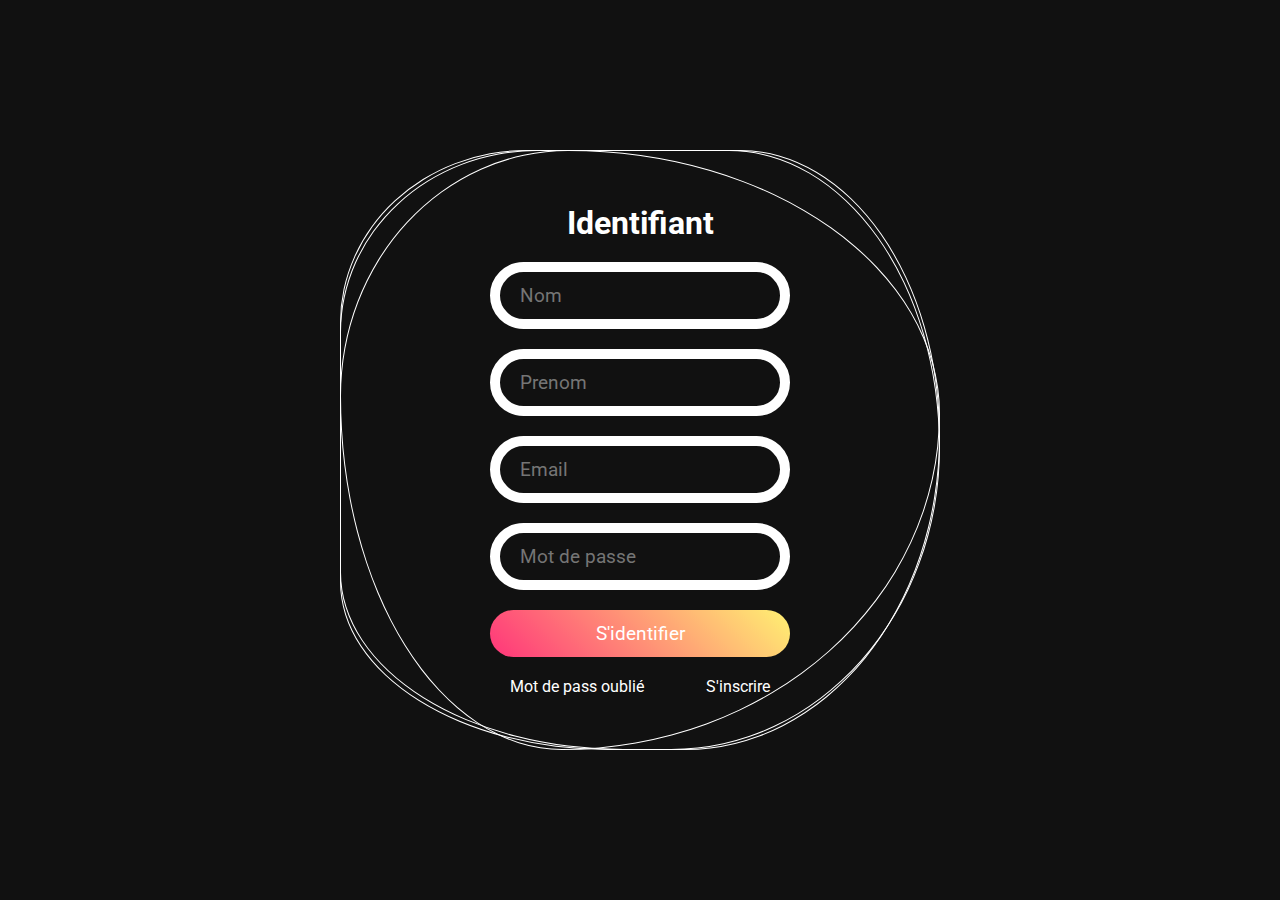
==== index3.html @ 32d7c245 "save" ====
<!DOCTYPE html>
<html lang="en">
<head>
    <meta charset="UTF-8">
    <meta name="viewport" content="width=device-width, initial-scale=1.0">
    <meta name="viewport" content="minimum-scale=0.5">
    <!--meta name="viewport" content="maximum-scale=5.0"-->
    <link rel="stylesheet" href="index3.css">
    <link rel="stylesheet" href="https://cdnjs.cloudflare.com/ajax/libs/font-awesome/6.4.0/css/all.min.css" integrity="sha512-iecdLmaskl7CVkqkXNQ/ZH/XLlvWZOJyj7Yy7tcenmpD1ypASozpmT/E0iPtmFIB46ZmdtAc9eNBvH0H/ZpiBw==" crossorigin="anonymous" referrerpolicy="no-referrer" />
    <title>Document</title>
    <style>
        @import url('https://fonts.googleapis.com/css2?family=Barlow:wght@100&family=Manrope:wght@300&family=Roboto&display=swap');
*{
    margin:0 ;
    padding: 0;
    box-sizing: border-box;
    font-family: 'Roboto', sans-serif;
}
body{
    display: flex;
    justify-content: center;
    align-items: center;
    min-height: 100vh;
    background: #111;
}
.square{
   position: relative;
    width: 600px;
    height: 600px;
    display: flex;
    justify-content: center;
    align-items: center;
}
.square i{
    position: absolute;
    inset:0;
    border: 1px solid #fff;
    transition: 0.5s;
}
.square i:nth-child(1){
    border-radius: 38% 62% 63% 37% / 41% 44% 56% 59%;
    animation: animate 6s linear infinite;
    
}
.square i:nth-child(2){
    border-radius: 41% 44% 56% 59% / 38% 63% 69% 37%;
    animation: animate 4s linear infinite;
}
.square i:nth-child(3){
    border-radius: 41% 44% 56% 59% / 38% 62% 63% 37%;
    animation: animate 10s linear infinite;
}
.square:hover i{
    border:6px solid var(--clr);
    filter:drop-shadow(0 0 20px var(clr)) ;
}

@keyframes animate{
    0%
    {
        transform: rotate(0deg);
    }
    100%
    {
        transform: rotate(360deg);
    } 
    }
    @keyframes animate2{
        0%
        {
            transform: rotate(360deg);
        }
        100%
        {
            transform: rotate(0deg);
        } 
        }
        .login{
            position: absolute;
            width: 300px;
            height: 100px;
            display: flex;
            justify-content: center;
            align-items: center;
            flex-direction: column;
            gap: 20px;
        }
        .login h2{
            font-size: 2em;
            color: #fff;
        }
        .login .inputbx{
            position: relative;
            width: 100%;

        }

        .login .inputbx input{
            position: relative;
            width: 100%;
            padding: 12px 20px;
            background: transparent;
            border: 10px solid #fff;
            border-radius: 40px;
            font-size: 1.2em;
            color: #fff;
            box-shadow: none;
            outline: none;
        }
        .login .inputbx input[type="submit"]{
            width: 100%;
            background: linear-gradient(45deg,#ff357a,#fff172);
            border: none;
            cursor: pointer;
        }
        .login .inputbx input[type="submit"]:hover{
          transition: opacity 0.5 linear;
            opacity: 0;
        }
        .login .links{
            position: relative;
            width: 100%;
            display: flex; 
            align-items: center;  
            justify-content:space-between;
            padding: 0% 20px;
            
             }
             .login .links a{
                color: #fff;
                text-decoration: none;
             }
           


    </style>
</head>
<body>
    
    <div class="square">
        <i style="--clr:#00ff0a;"></i>
        <i style="--clr:#ff0057;"></i>
        <i style="--clr:#fffd44;"></i>    
    <div class="login">
        <h2>Identifiant</h2>
        
            <div class="inputbx">
                <input type="text" placeholder="Nom">
                </div>
                <div class="inputbx">
                    <input type="text" placeholder="Prenom">
                    </div>
                    <div class="inputbx">
                        <input type="text" placeholder="Email">
                        </div>
            <div class="inputbx">
                <input type="password" placeholder="Mot de passe">
                </div>
                <div class="inputbx">
                    <input type="submit" value="S'identifier">
                    </div>
                    <div class="links">
                        <a href="#">Mot de pass oublié</a>
                        <a href="#">S'inscrire</a>
                    </div>
                    </div>
    </div>
                                     
</body>
</html>
---- index3.css ----
/*@import url('https://fonts.googleapis.com/css2?family=Barlow:wght@100&family=Manrope:wght@300&family=Roboto&display=swap');
*{
    margin:0 ;
    padding: 0;
    box-sizing: border-box;
    font-family: 'Roboto', sans-serif;
}
body{
    display: flex;
    justify-content: center;
    align-items: center;
    min-height: 100vh;
    background: #111;
}
.square{
   position: relative;
    width: 500px;
    height: 500px;
    display: flex;
    justify-content: center;
    align-items: center;
}
.square i{
    position: absolute;
    inset:0;
    border: 2px solid #fff;
    transition: 0.5s;
}
.square i:nth-child(1){
    border-radius: 38% 62% 63% 37% / 41% 44% 56% 59%;
    animation: animate 6s linear infinite;
    
}
.square i:nth-child(2){
    border-radius: 41% 44% 56% 59% / 38% 63% 69% 37%;
    animation: animate 4s linear infinite;
}
.square i:nth-child(3){
    border-radius: 41% 44% 56% 59% / 38% 62% 63% 37%;
    animation: animate 10s linear infinite;
}
.square:hover i{
    border:6px solid var(--clr);
    filter:drop-shadow(0 0 20px var(clr)) ;
}

@keyframes animate{
    0%
    {
        transform: rotate(0deg);
    }
    100%
    {
        transform: rotate(360deg);
    } 
    }
    @keyframes animate2{
        0%
        {
            transform: rotate(360deg);
        }
        100%
        {
            transform: rotate(0deg);
        } 
        }
        .login{
            position: absolute;
            width: 300px;
            height: 100px;
            display: flex;
            justify-content: center;
            align-items: center;
            flex-direction: column;
            gap: 20px;
        }
        .login h2{
            font-size: 2em;
            color: #fff;
        }
        .login .inputbx{
            position: relative;
            width: 100%;

        }

        .login .inputbx input{
            position: relative;
            width: 100%;
            padding: 12px 20px;
            background: transparent;
            border: 20px solid #fff;
            border-radius: 40px;
            font-size: 1.2em;
            color: #fff;
            box-shadow: none;
            outline: none;
        }
        .login .inputbx input[type="submit"]{
            width: 100%;
            background: linear-gradient(45deg,#ff357a,#fff172);
            border: none;
            cursor: pointer;
            position: relative; 
        }
        .login .inputbx input[type="submit"]:hover{
            transition: opacity 0.5 linear;
            opacity: 0;
        }
        .login .links{
            position: relative;
            width: 100%;
            display: flex; 
            align-items: center;  
            justify-content:space-between;
            padding: 0% 20px;
            
             }
             .login .links a{
                color: #fff;
                text-decoration: none;
             }
             .amza{
                color: #fffd44;
                padding-left: 10%;
             }
*/
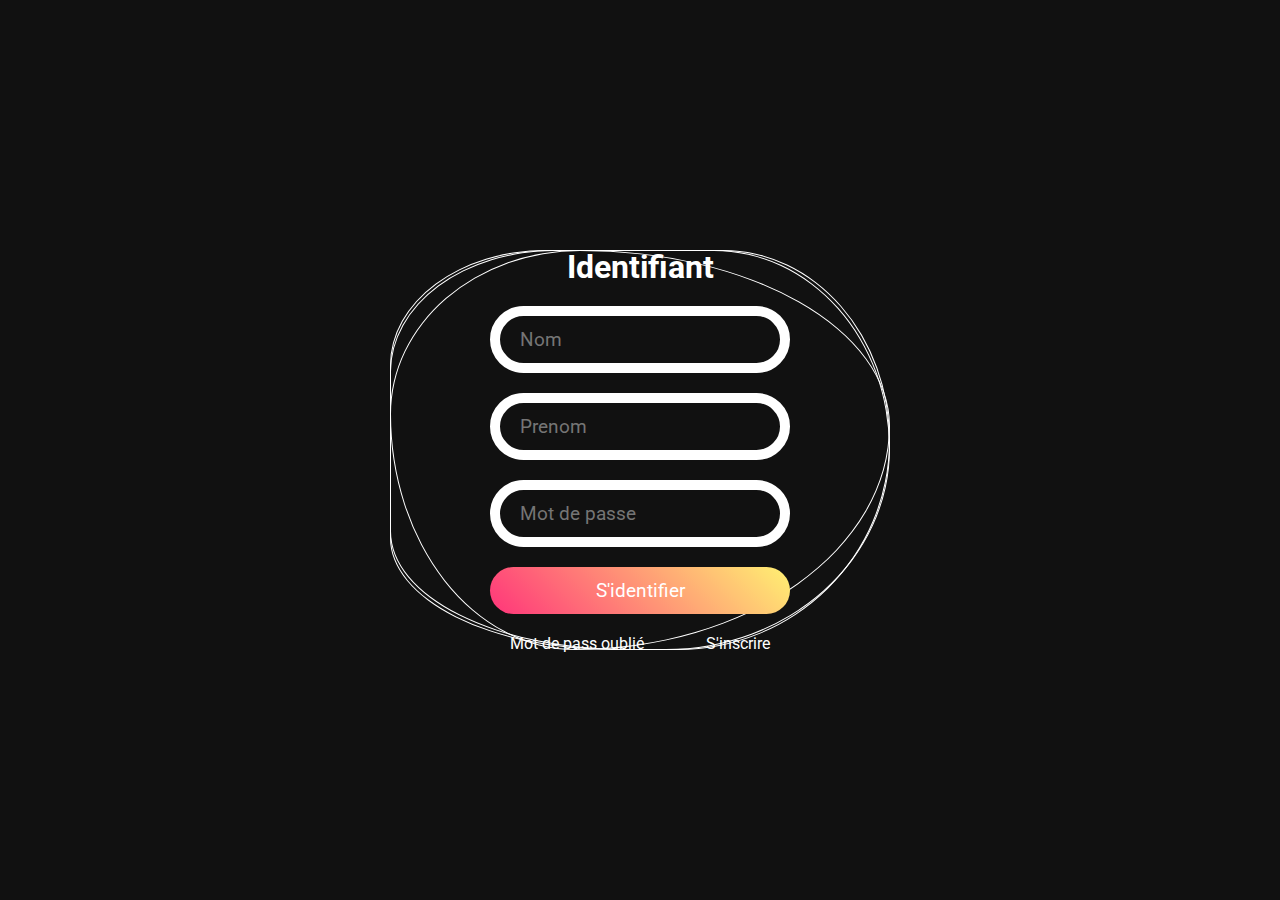
==== commit 176ac47a: "save" ====
--- a/index3.html
+++ b/index3.html
@@ -9,6 +9,7 @@
     <link rel="stylesheet" href="https://cdnjs.cloudflare.com/ajax/libs/font-awesome/6.4.0/css/all.min.css" integrity="sha512-iecdLmaskl7CVkqkXNQ/ZH/XLlvWZOJyj7Yy7tcenmpD1ypASozpmT/E0iPtmFIB46ZmdtAc9eNBvH0H/ZpiBw==" crossorigin="anonymous" referrerpolicy="no-referrer" />
     <title>Document</title>
     <style>
+
         @import url('https://fonts.googleapis.com/css2?family=Barlow:wght@100&family=Manrope:wght@300&family=Roboto&display=swap');
 *{
     margin:0 ;
@@ -22,11 +23,12 @@
     align-items: center;
     min-height: 100vh;
     background: #111;
+
 }
 .square{
    position: relative;
-    width: 600px;
-    height: 600px;
+    width: 500px;
+    height: 400px;
     display: flex;
     justify-content: center;
     align-items: center;
@@ -78,7 +80,7 @@
         .login{
             position: absolute;
             width: 300px;
-            height: 100px;
+            height: 50px;
             display: flex;
             justify-content: center;
             align-items: center;
@@ -131,11 +133,14 @@
                 text-decoration: none;
              }
            
+            
+
 
 
     </style>
 </head>
 <body>
+    
     
     <div class="square">
         <i style="--clr:#00ff0a;"></i>
@@ -150,9 +155,9 @@
                 <div class="inputbx">
                     <input type="text" placeholder="Prenom">
                     </div>
-                    <div class="inputbx">
+                    <!--div class="inputbx">
                         <input type="text" placeholder="Email">
-                        </div>
+                        </div-->
             <div class="inputbx">
                 <input type="password" placeholder="Mot de passe">
                 </div>
